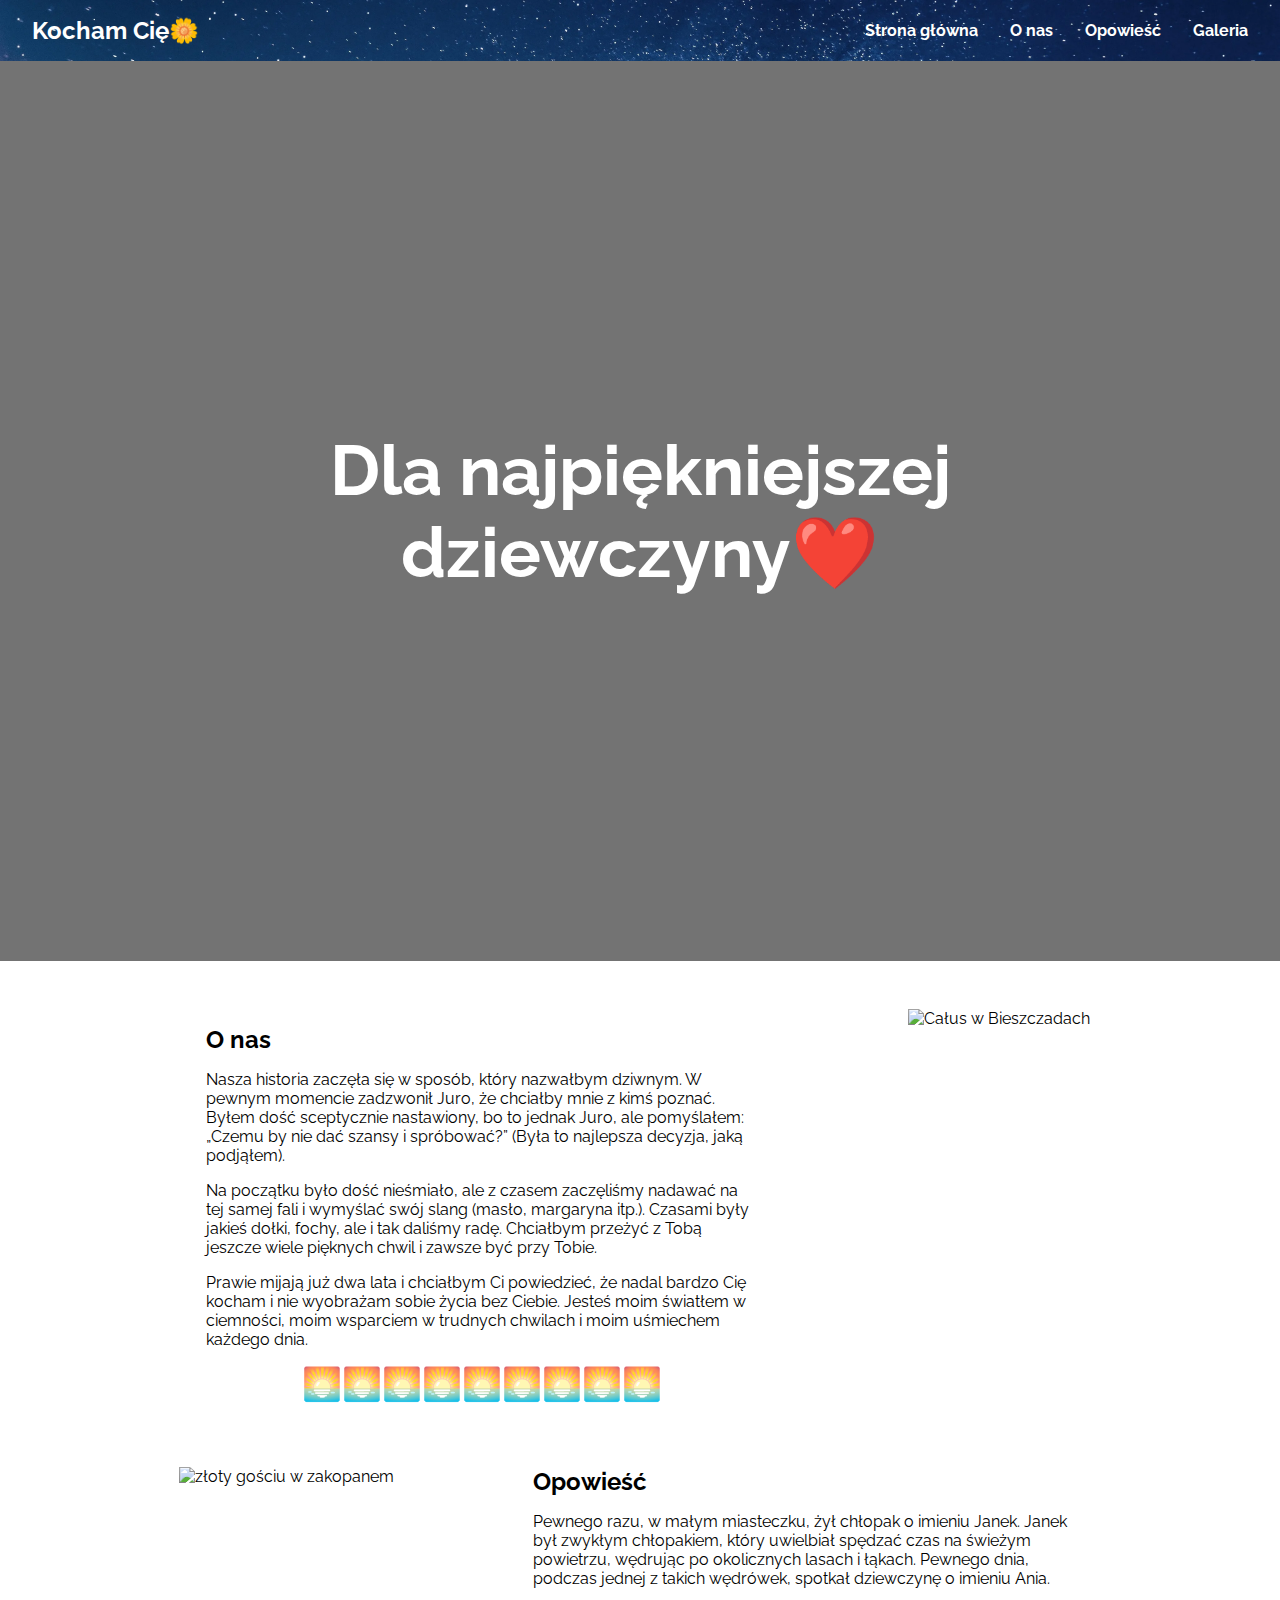
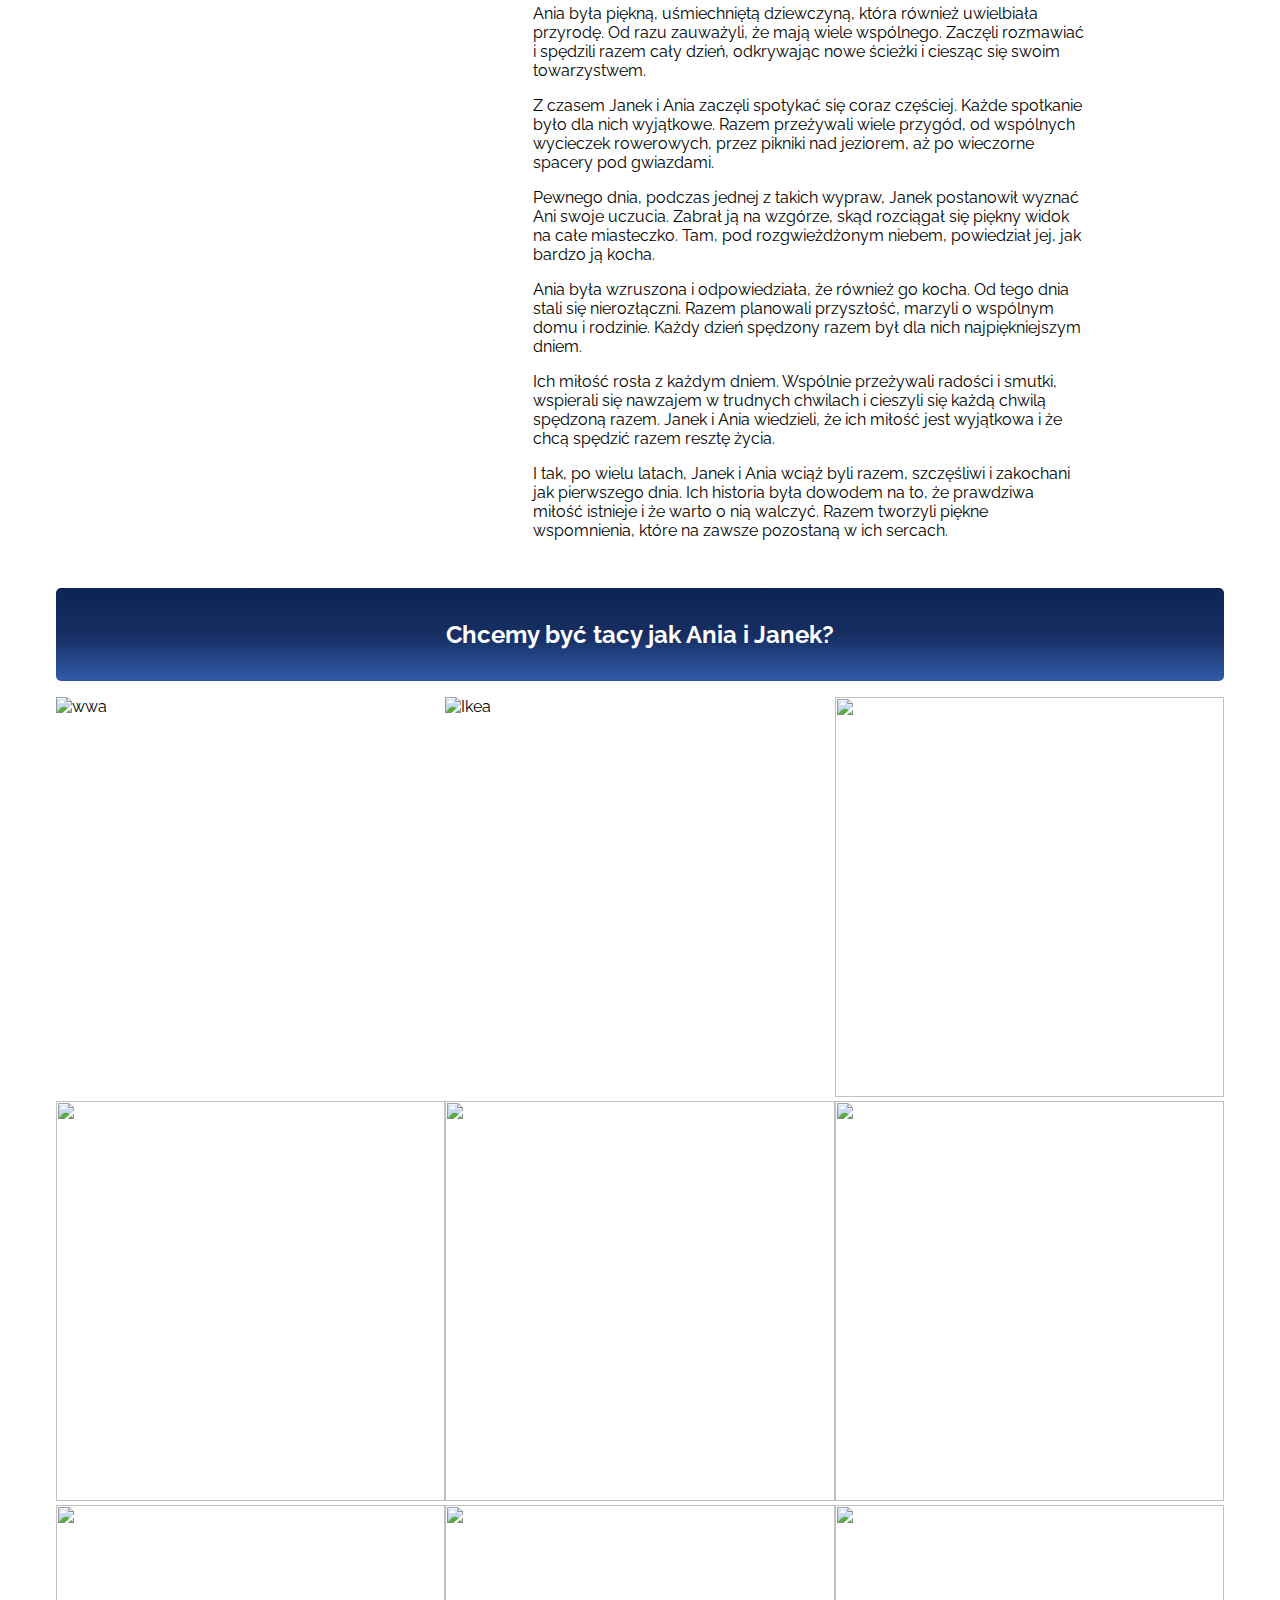
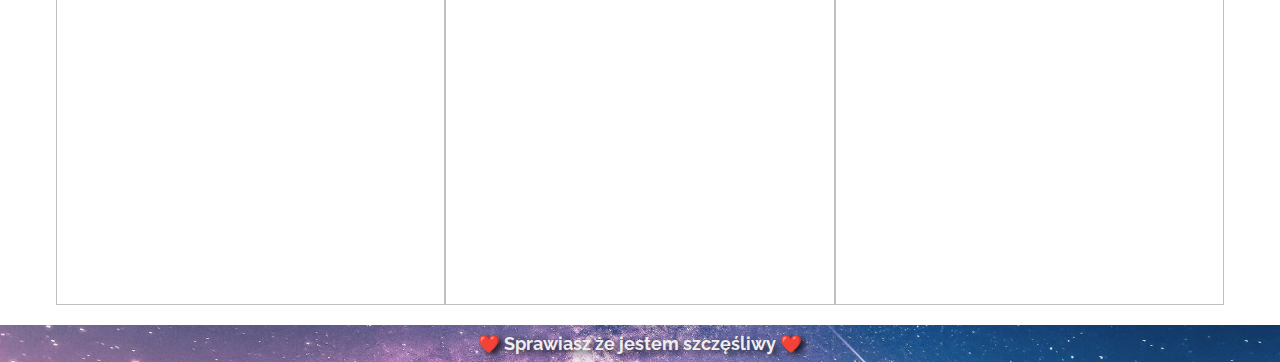
==== content.html @ abdab973 "Add files via upload" ====
<!DOCTYPE html>
<html lang="pl">
  <head>
    <meta charset="UTF-8" />
    <meta name="viewport" content="width=device-width, initial-scale=1.0" />
    <meta name="theme-color" content="rgb(22, 46, 97)" />
    <link rel="icon" href="https://img.icons8.com/doodle/48/hearts--v1.png" />
    <title>Kochanie ☀️</title>
    <title>Dla ❤️</title>
    <link rel="preconnect" href="https://fonts.googleapis.com" />
    <link rel="preconnect" href="https://fonts.gstatic.com" crossorigin />
    <link
      href="https://fonts.googleapis.com/css2?family=Raleway:wght@400;700&display=swap"
      rel="stylesheet"
    />

    <link rel="stylesheet" href="./assets/css/content.css" />
  </head>
  <body>
    <header class="utility-1 header">
      <div class="logo">
        <h2><a href="index.html">Kocham Cię🌼</a></h2>
      </div>
      <nav class="menu">
        <ul>
          <li><a href="#home">Strona główna</a></li>
          <li><a href="#about">O nas</a></li>
          <li><a href="#astory">Opowieść</a></li>
          <li><a href="#mosaic">Galeria</a></li>
        </ul>
      </nav>
    </header>
    <article class="hero-image" id="home">
      <div>
        <h2>Dla najpiękniejszej <br />dziewczyny❤️</h2>
      </div>
    </article>
    <div class="container">
      <main>
        <section>
          <section class="content-container">
            <article class="item-container" id="about">
              <h2>O nas</h2>
              <p>
                Nasza historia zaczęła się w sposób, który nazwałbym dziwnym.
                W pewnym momencie zadzwonił Juro, że chciałby mnie z kimś poznać.
                Byłem dość sceptycznie nastawiony, bo to jednak Juro, ale pomyślałem:
                „Czemu by nie dać szansy i spróbować?” (Była to najlepsza decyzja, jaką podjąłem).
              </p>
              <p>
                Na początku było dość nieśmiało, ale z czasem zaczęliśmy nadawać na tej samej fali i
                wymyślać swój slang (masło, margaryna itp.). Czasami były jakieś dołki, fochy,
                ale i tak daliśmy radę. Chciałbym przeżyć z Tobą jeszcze wiele pięknych chwil i zawsze być przy Tobie.
              </p>
              <p>
                Prawie mijają już dwa lata i chciałbym Ci powiedzieć, że nadal bardzo Cię kocham
                i nie wyobrażam sobie życia bez Ciebie. Jesteś moim światłem w ciemności,
                moim wsparciem w trudnych chwilach i moim uśmiechem każdego dnia.
              </p>
              <div class="icons-content">🌅🌅🌅🌅🌅🌅🌅🌅🌅</div>
            </article>
            <article class="item">
              <img
                src="./assets/img/bieszczady_buzi (2).jpeg"
                alt="Całus w Bieszczadach"
              />
            </article>
          </section>
          <section class="content-container" id="astory">
            <article class="item-container order-1">
              
                <h2>Opowieść</h2>
                <p>
                  Pewnego razu, w małym miasteczku, żył chłopak o imieniu Janek. Janek był zwykłym chłopakiem,
                  który uwielbiał spędzać czas na świeżym powietrzu, wędrując po okolicznych lasach i łąkach.
                  Pewnego dnia, podczas jednej z takich wędrówek, spotkał dziewczynę o imieniu Ania.
                </p>
                <p>
                  Ania była piękną, uśmiechniętą dziewczyną, która również uwielbiała przyrodę. Od razu zauważyli,
                  że mają wiele wspólnego. Zaczęli rozmawiać i spędzili razem cały dzień,
                  odkrywając nowe ścieżki i ciesząc się swoim towarzystwem.
                </p>
                <p>
                  Z czasem Janek i Ania zaczęli spotykać się coraz częściej. Każde spotkanie było dla nich wyjątkowe.
                  Razem przeżywali wiele przygód, od wspólnych wycieczek rowerowych, przez pikniki nad jeziorem, aż po wieczorne spacery pod gwiazdami.
                </p>
                <p>
                  Pewnego dnia, podczas jednej z takich wypraw, Janek postanowił wyznać Ani swoje uczucia. Zabrał ją na wzgórze,
                  skąd rozciągał się piękny widok na całe miasteczko. Tam, pod rozgwieżdżonym niebem, powiedział jej, jak bardzo ją kocha.
                </p>
                <p>
                  Ania była wzruszona i odpowiedziała, że również go kocha. Od tego dnia stali się nierozłączni.
                  Razem planowali przyszłość, marzyli o wspólnym domu i rodzinie. Każdy dzień spędzony razem był dla nich najpiękniejszym dniem.
                </p>
                <p>
                  Ich miłość rosła z każdym dniem. Wspólnie przeżywali radości i smutki,
                  wspierali się nawzajem w trudnych chwilach i cieszyli się każdą chwilą spędzoną razem. Janek i Ania wiedzieli,
                  że ich miłość jest wyjątkowa i że chcą spędzić razem resztę życia.
                </p>
                <p>
                  I tak, po wielu latach, Janek i Ania wciąż byli razem, szczęśliwi i zakochani jak pierwszego dnia.
                  Ich historia była dowodem na to, że prawdziwa miłość istnieje i że warto o nią walczyć. Razem tworzyli piękne wspomnienia,
                  które na zawsze pozostaną w ich sercach.
                </p>
            </article>
            <article class="item-2">
              <img
                src="./assets/img/zloty.jpg"
                alt="złoty gościu w zakopanem"
              />
            </article>
          </section>
        </section>
        <section class="proposal">
          <article class="proposal-text">
            <h2>Chcemy być tacy jak Ania i Janek?</h2>
          </article>
        </section>
        <section class="cards" id="mosaic">
          <div class="card">
            <img
              src="./assets/img/mjs-img/spodniewwa.jpg"
              alt="wwa"
            />
            <aside class="mjs">
              <div>
                <h3>Warszawa</h3>
                <p>
                  Pojechaliśmy po marcina na lotnisko i w Warszawie kupiłem spodnie na wesele twojej kuzynki,
                </p>
              </div>
            </aside>
          </div>
          <div class="card">
            <img
              src="./assets/img/mjs-img/ikea_uro.jpg"
              alt="Ikea"
            />
            <aside class="mjs">
              <div>
                <h3>Urodziny</h3>
                <p>Spontaniczna Ikea w twoje urodziny.</p>
              </div>
            </aside>
          </div>
          <div class="card">
            <img src="./assets/img/mjs-img/biesczady_lustro.jpg" alt="" />
            <aside class="mjs">
              <div>
                <h3>Bieszczady zimą</h3>
                <p>Najbardziej spontaniczny wyjazd jakiego doświadczyłem.</p>
              </div>
            </aside>
          </div>
          <div class="card">
            <img src="./assets/img/mjs-img/istebnioki.jpg" alt="" />
            <aside class="mjs">
              <div>
                <h3>Istebnioki</h3>
                <p> Tutaj szliśmy gdzieś w tych strojach i potem z tego uciekliśmy (bo burza idzie).
                </p>
              </div>
            </aside>
          </div>
          <div class="card">
            <img src="./assets/img/mjs-img/my_zeby.jpg" alt="" />
            <aside class="mjs">
              <div>
                <h3>Pierwsze wspólne wakacje.</h3>
                <p>Niezapomniany czas i dużo wspomnień np. grzybek itp.</p>
              </div>
            </aside>
          </div>
          <div class="card">
            <img src="./assets/img/mjs-img/pierwsze.jpg" alt="" />
            <aside class="mjs">
              <div>
                <h3>Nasze pierwsze zdjęcie</h3>
                <p>Od tego sie powoli wszystko zaczynało.</p>
              </div>
            </aside>
          </div>
          <div class="card">
            <img src="./assets/img/mjs-img/narty.jpg" alt="" />
            <aside class="mjs">
              <div>
                <h3>Narty</h3>
                <p>
                  Pierwsze i ostatnie narty w tamtym roku przed operacja.
                </p>
              </div>
            </aside>
          </div>
          <div class="card">
            <img src="./assets/img/mjs-img/szpital_po powrocie.JPG" alt="" />
            <aside class="mjs">
              <div>
                <h3>Szpital</h3>
                <p>
                  Po powrocie z szpitala odwiedziłem cie i miałaś nosy klaunów 
                  (nie trzeba sie nam przebierać za nich).
                </p>
              </div>
            </aside>
          </div>
          <div class="card">
            <img src="./assets/img/mjs-img/pola.jpg" alt="" />
            <aside class="mjs">
              <div>
                <h3>POLA</h3>
                <p class="poem">
                 Twoja ulubiona polusia a zarazem najwiekszy wróg, czarna kulka która cię raczej nie lubi ale za to ty ją kochasz.
                </p>
              </div>
            </aside>
          </div>
        </section>
      </main>
    </div>
    <footer>
      <h4 class="footer-text">❤️ Sprawiasz że jestem szczęśliwy ❤️</h4>
    </footer>
  </body>
</html>
---- assets/css/content.css ----
/* ******Resets****** */

html {
  font-family: "Raleway", sans-serif;
  scroll-behavior: smooth;
}

*,
::before,
::after {
  box-sizing: border-box;
  margin: 0;
  padding: 0;
}

body {
  overflow-x: hidden;
}

img {
  max-width: 100%;
  height: auto;
}

ul,
li {
  margin: 0;
}

aside {
  margin: 0;
  padding: 0;
}

/* ******Utilities****** */

main {
  flex-grow: 1;
}

.container {
  min-height: 100vh;
  display: flex;
  flex-flow: column nowrap;
}

.utility-1 {
  padding: 1rem;
  background-image: url(../img/header-footer-bg.webp);
  background-repeat: no-repeat;
  background-size: cover;
  /*   background-position: 10% 30%; */
  color: #eee;
}

/* ******Site styles****** */

.cards {
  margin: 0;
  padding: 0;
}

.card {
  position: relative;
  width: 100%;
  margin: 0 auto;
  padding: 0;
}

.card img {
  width: 100%;
  height: 400px;
  object-fit: cover;
}

.mjs {
  position: absolute;
  top: 0;
  left: 0;
  width: 100%;
  height: 100%;
  padding: 1rem;
  background-color: #fff;
  opacity: 0;
  transition: all 0.5s ease-in-out;
}

.card:hover .mjs {
  opacity: 0.75;
}

.mjs > div {
  display: flex;
  flex-direction: column;
  justify-content: center;
  align-items: center;
  width: 100%;
  height: 100%;
  padding: 1rem;
  border: medium solid #447aa8;
  text-align: center;
  font-size: 2rem;
  color: #447aa8;
}

.content-container {
  margin: 1rem;
}

footer {
  text-align: center;
  background-image: url(../img/header-footer-bg.webp);
  background-repeat: no-repeat;
  background-size: cover;
  background-position: 10% 30%;
  color: #eee;
  padding: 0.5rem;
}

.footer-text {
  text-shadow: 4px 3px 6px rgba(0, 0, 0, 0.75);
  font-size: 1.1rem;
}

.header {
  position: sticky;
  top: 0;
  display: flex;
  flex-flow: column nowrap;
  align-items: center;
  text-align: center;
  z-index: 999;
}

.hero-image {
  min-height: 100vh;
  background-image: url(../img/kamien2.jpg);
  background-size: cover;
  background-repeat: no-repeat;
  background-position: center center;
}

.hero-image div {
  min-height: inherit;
  display: flex;
  justify-content: center;
  align-items: center;
  background-color: rgba(0, 0, 0, 0.55);
  text-align: center;
}

.hero-image h2 {
  color: #fff;
  font-size: 5.5vw;
}

.item-container {
  padding: 1.5rem;
}

.item-container p {
  margin-top: 1rem;
}

.icons-content {
  display: flex;
  justify-content: center;
  align-items: center;
  margin: 1rem 0 0 0;
  text-align: center;
  font-size: 1.7rem;
}

.logo a {
  color: #fff;
  text-decoration: none;
}

.logo h2 {
  margin-left: 1rem;
}

/* .menu {
  display: none;
} */

.menu ul {
  list-style-type: none;
  width: 100%;
  display: flex;
}

.menu li {
  padding: 0.3rem 0.5rem;
  font-weight: bold;
}

.menu a {
  text-decoration: none;
  color: #fff;
}

.menu a:hover {
  color: #888;
}

.mosaic-grid {
  position: relative;
}

.poem {
  text-align: left;
  font-size: 1.5rem;
}

.proposal {
  width: 100%;
  margin: 1rem auto;
  background-image: linear-gradient(
    rgb(13, 37, 84),
    rgb(22, 46, 97),
    rgb(50, 90, 170)
  );
  border-radius: 5px;
}

.proposal-text {
  padding: 2rem;
  text-align: center;
  color: #fff;
}

/* ******Media Queries****** */

@media screen and (min-width: 1024px) {
  .cards {
    display: grid;
    grid-template-columns: repeat(3, 1fr);
    grid-template-rows: repeat(3, 1fr);
  }

  .card img {
    width: 100%;
    height: 400px;
    object-fit: cover;
  }

  .container {
    max-width: 1200px;
    margin: 0 auto;
  }

  .content-container {
    display: flex;
    justify-content: space-evenly;
    margin: 2rem auto;
  }

  .header {
    flex-flow: row nowrap;
    justify-content: space-between;
    align-items: center;
    text-align: initial;
  }

  .item-container {
    flex: 0 1 50%;
    padding: 1rem;
  }

  .item img {
    width: 410px;
    height: 450px;
  }

  .item-2 img {
    margin-top: 1rem;
    width: 400px;
    height: 400px;
  }

  .icons-content {
    margin: 1rem 0 0 0;
    text-align: center;
    font-size: 2rem;
  }

  .logo:hover {
    transform: scale(1.1);
  }

  main {
    padding: 1rem;
  }

  .menu {
    display: initial;
  }

  .menu ul {
    display: flex;
    align-items: center;
  }

  .menu li {
    margin: 0 0.5rem;
  }

  .mosaic-grid {
    display: grid;
    grid-template-columns: repeat(3, 1fr);
    grid-template-rows: repeat(3, 1fr);
    padding: 0.5rem;
  }

  .order-1 {
    order: 1;
  }
}
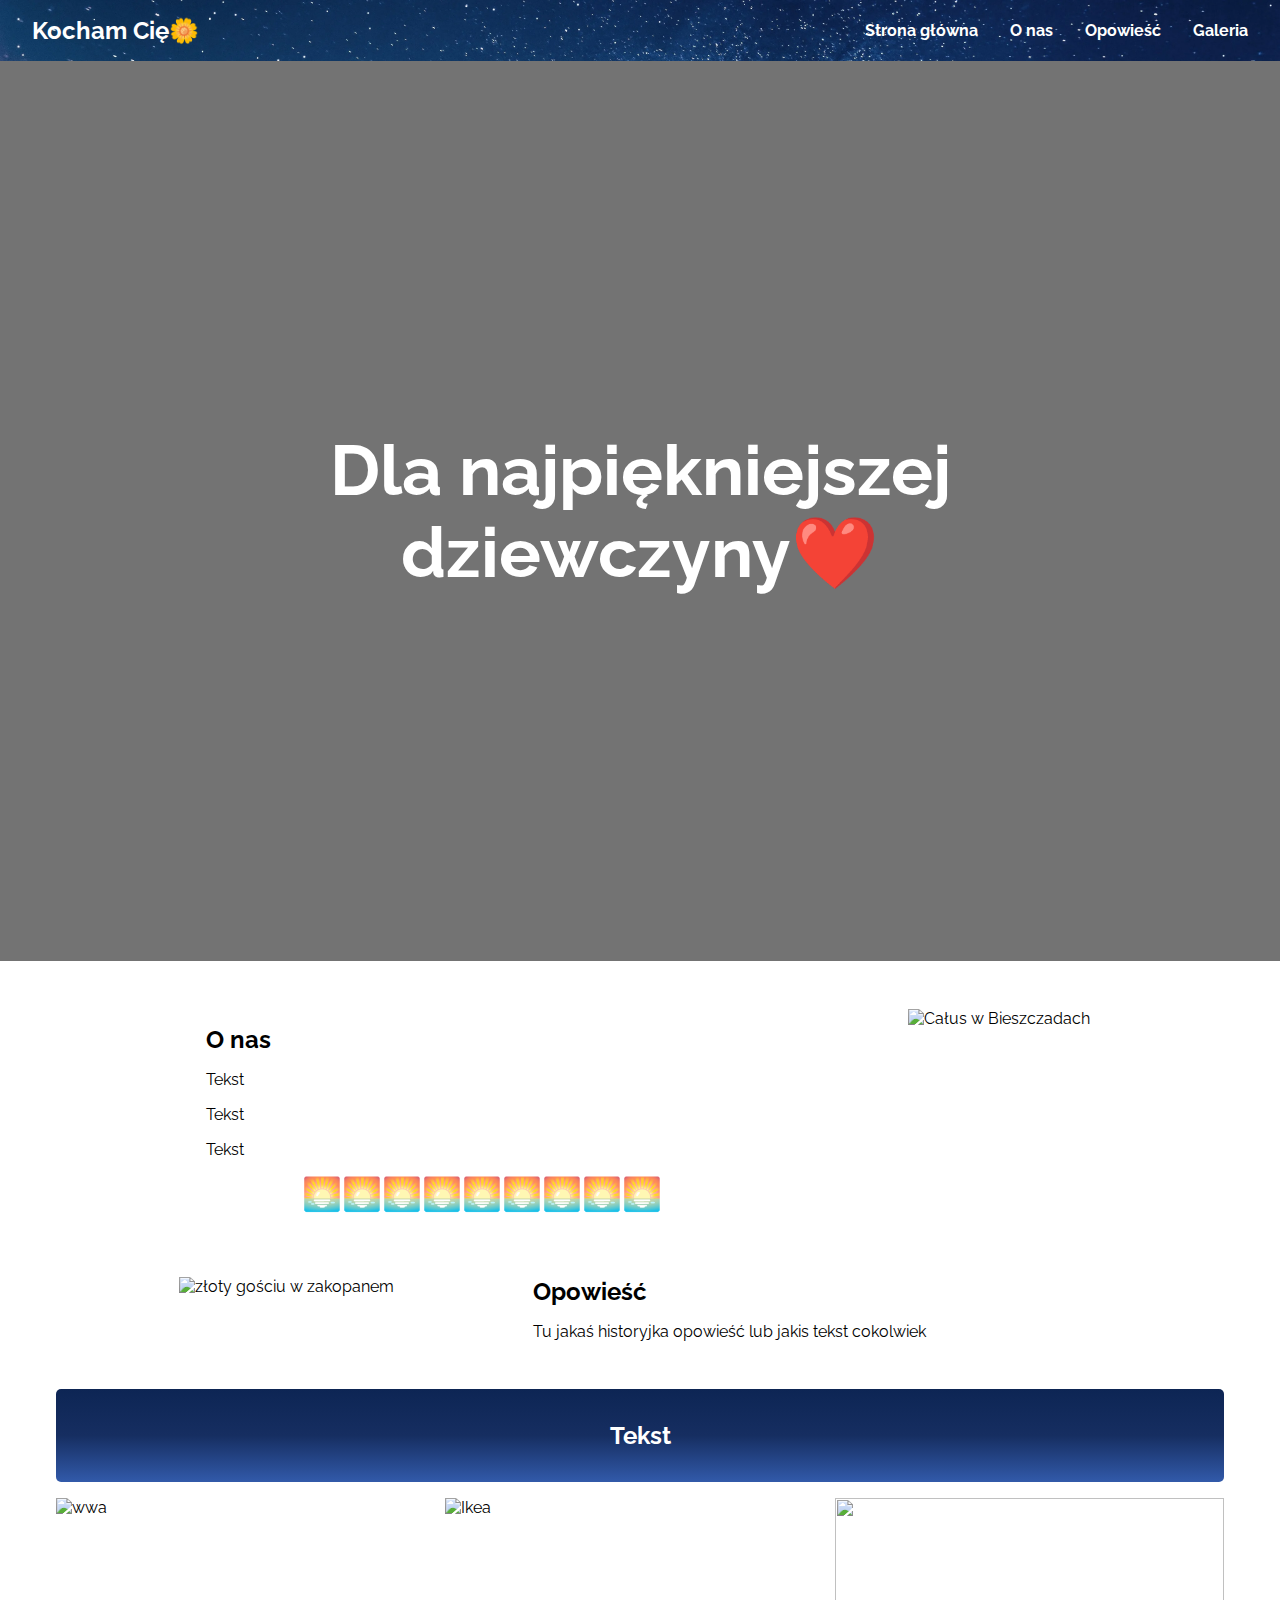
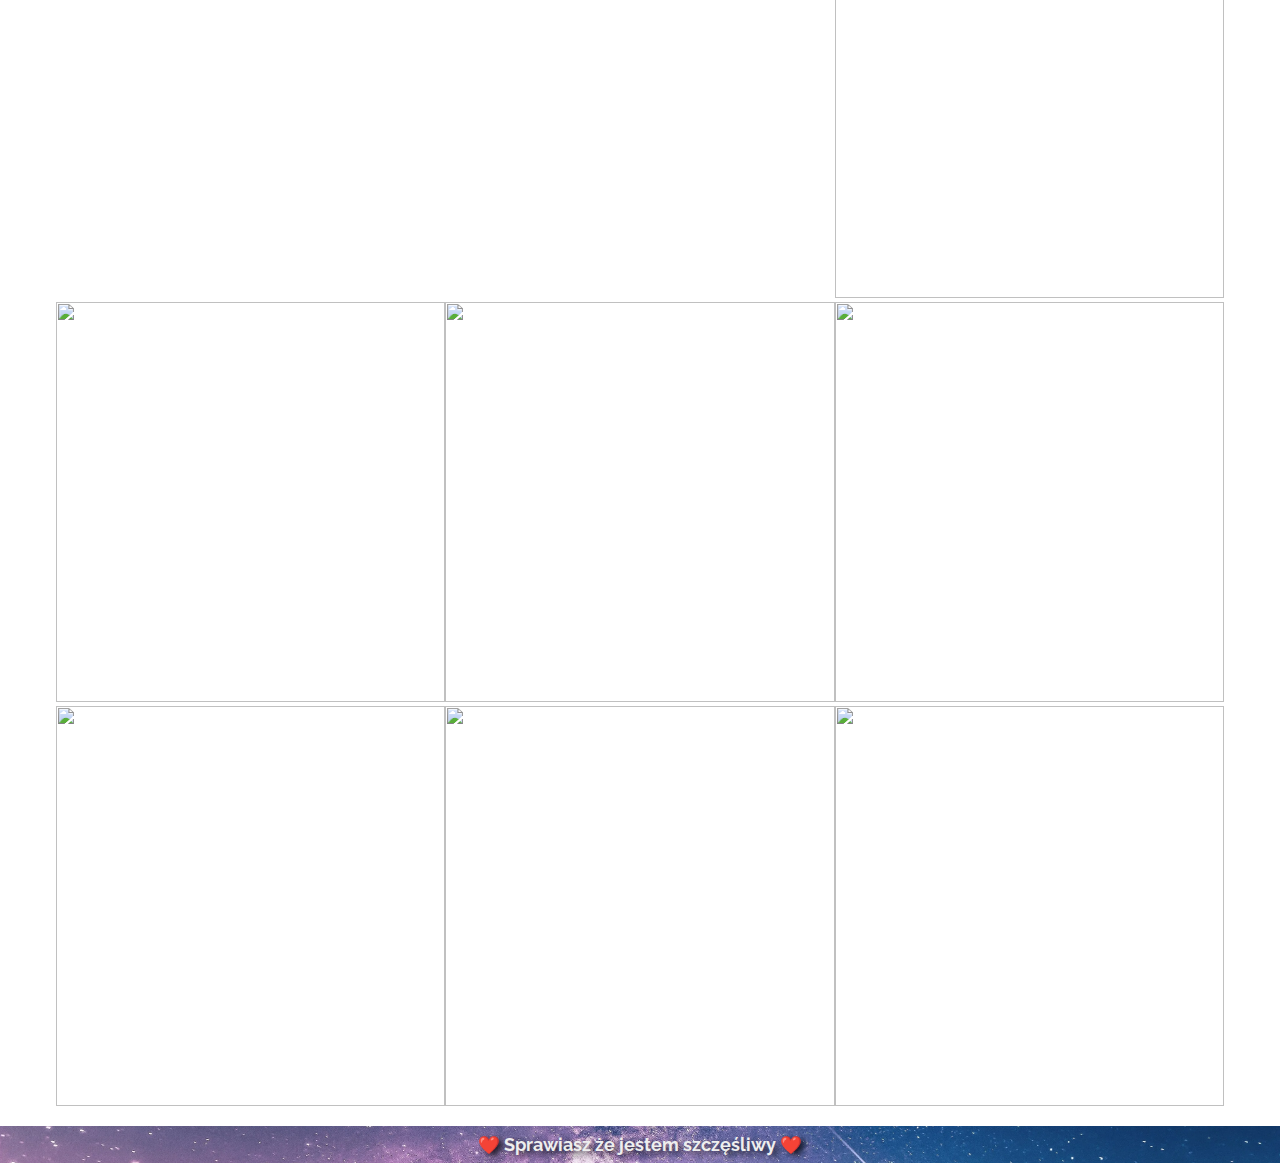
==== commit 109420b1: "Update content.html" ====
--- a/content.html
+++ b/content.html
@@ -42,20 +42,13 @@
             <article class="item-container" id="about">
               <h2>O nas</h2>
               <p>
-                Nasza historia zaczęła się w sposób, który nazwałbym dziwnym.
-                W pewnym momencie zadzwonił Juro, że chciałby mnie z kimś poznać.
-                Byłem dość sceptycznie nastawiony, bo to jednak Juro, ale pomyślałem:
-                „Czemu by nie dać szansy i spróbować?” (Była to najlepsza decyzja, jaką podjąłem).
+                Tekst
               </p>
               <p>
-                Na początku było dość nieśmiało, ale z czasem zaczęliśmy nadawać na tej samej fali i
-                wymyślać swój slang (masło, margaryna itp.). Czasami były jakieś dołki, fochy,
-                ale i tak daliśmy radę. Chciałbym przeżyć z Tobą jeszcze wiele pięknych chwil i zawsze być przy Tobie.
+               Tekst
               </p>
               <p>
-                Prawie mijają już dwa lata i chciałbym Ci powiedzieć, że nadal bardzo Cię kocham
-                i nie wyobrażam sobie życia bez Ciebie. Jesteś moim światłem w ciemności,
-                moim wsparciem w trudnych chwilach i moim uśmiechem każdego dnia.
+             Tekst
               </p>
               <div class="icons-content">🌅🌅🌅🌅🌅🌅🌅🌅🌅</div>
             </article>
@@ -71,36 +64,7 @@
               
                 <h2>Opowieść</h2>
                 <p>
-                  Pewnego razu, w małym miasteczku, żył chłopak o imieniu Janek. Janek był zwykłym chłopakiem,
-                  który uwielbiał spędzać czas na świeżym powietrzu, wędrując po okolicznych lasach i łąkach.
-                  Pewnego dnia, podczas jednej z takich wędrówek, spotkał dziewczynę o imieniu Ania.
-                </p>
-                <p>
-                  Ania była piękną, uśmiechniętą dziewczyną, która również uwielbiała przyrodę. Od razu zauważyli,
-                  że mają wiele wspólnego. Zaczęli rozmawiać i spędzili razem cały dzień,
-                  odkrywając nowe ścieżki i ciesząc się swoim towarzystwem.
-                </p>
-                <p>
-                  Z czasem Janek i Ania zaczęli spotykać się coraz częściej. Każde spotkanie było dla nich wyjątkowe.
-                  Razem przeżywali wiele przygód, od wspólnych wycieczek rowerowych, przez pikniki nad jeziorem, aż po wieczorne spacery pod gwiazdami.
-                </p>
-                <p>
-                  Pewnego dnia, podczas jednej z takich wypraw, Janek postanowił wyznać Ani swoje uczucia. Zabrał ją na wzgórze,
-                  skąd rozciągał się piękny widok na całe miasteczko. Tam, pod rozgwieżdżonym niebem, powiedział jej, jak bardzo ją kocha.
-                </p>
-                <p>
-                  Ania była wzruszona i odpowiedziała, że również go kocha. Od tego dnia stali się nierozłączni.
-                  Razem planowali przyszłość, marzyli o wspólnym domu i rodzinie. Każdy dzień spędzony razem był dla nich najpiękniejszym dniem.
-                </p>
-                <p>
-                  Ich miłość rosła z każdym dniem. Wspólnie przeżywali radości i smutki,
-                  wspierali się nawzajem w trudnych chwilach i cieszyli się każdą chwilą spędzoną razem. Janek i Ania wiedzieli,
-                  że ich miłość jest wyjątkowa i że chcą spędzić razem resztę życia.
-                </p>
-                <p>
-                  I tak, po wielu latach, Janek i Ania wciąż byli razem, szczęśliwi i zakochani jak pierwszego dnia.
-                  Ich historia była dowodem na to, że prawdziwa miłość istnieje i że warto o nią walczyć. Razem tworzyli piękne wspomnienia,
-                  które na zawsze pozostaną w ich sercach.
+                Tu jakaś historyjka opowieść lub jakis tekst cokolwiek
                 </p>
             </article>
             <article class="item-2">
@@ -113,7 +77,7 @@
         </section>
         <section class="proposal">
           <article class="proposal-text">
-            <h2>Chcemy być tacy jak Ania i Janek?</h2>
+            <h2>Tekst</h2>
           </article>
         </section>
         <section class="cards" id="mosaic">
@@ -124,9 +88,9 @@
             />
             <aside class="mjs">
               <div>
-                <h3>Warszawa</h3>
+                <h3>sytuacja</h3>
                 <p>
-                  Pojechaliśmy po marcina na lotnisko i w Warszawie kupiłem spodnie na wesele twojej kuzynki,
+                  Opis sytuacji
                 </p>
               </div>
             </aside>
@@ -136,10 +100,12 @@
               src="./assets/img/mjs-img/ikea_uro.jpg"
               alt="Ikea"
             />
-            <aside class="mjs">
+             <aside class="mjs">
               <div>
-                <h3>Urodziny</h3>
-                <p>Spontaniczna Ikea w twoje urodziny.</p>
+                <h3>sytuacja</h3>
+                <p>
+                  Opis sytuacji
+                </p>
               </div>
             </aside>
           </div>
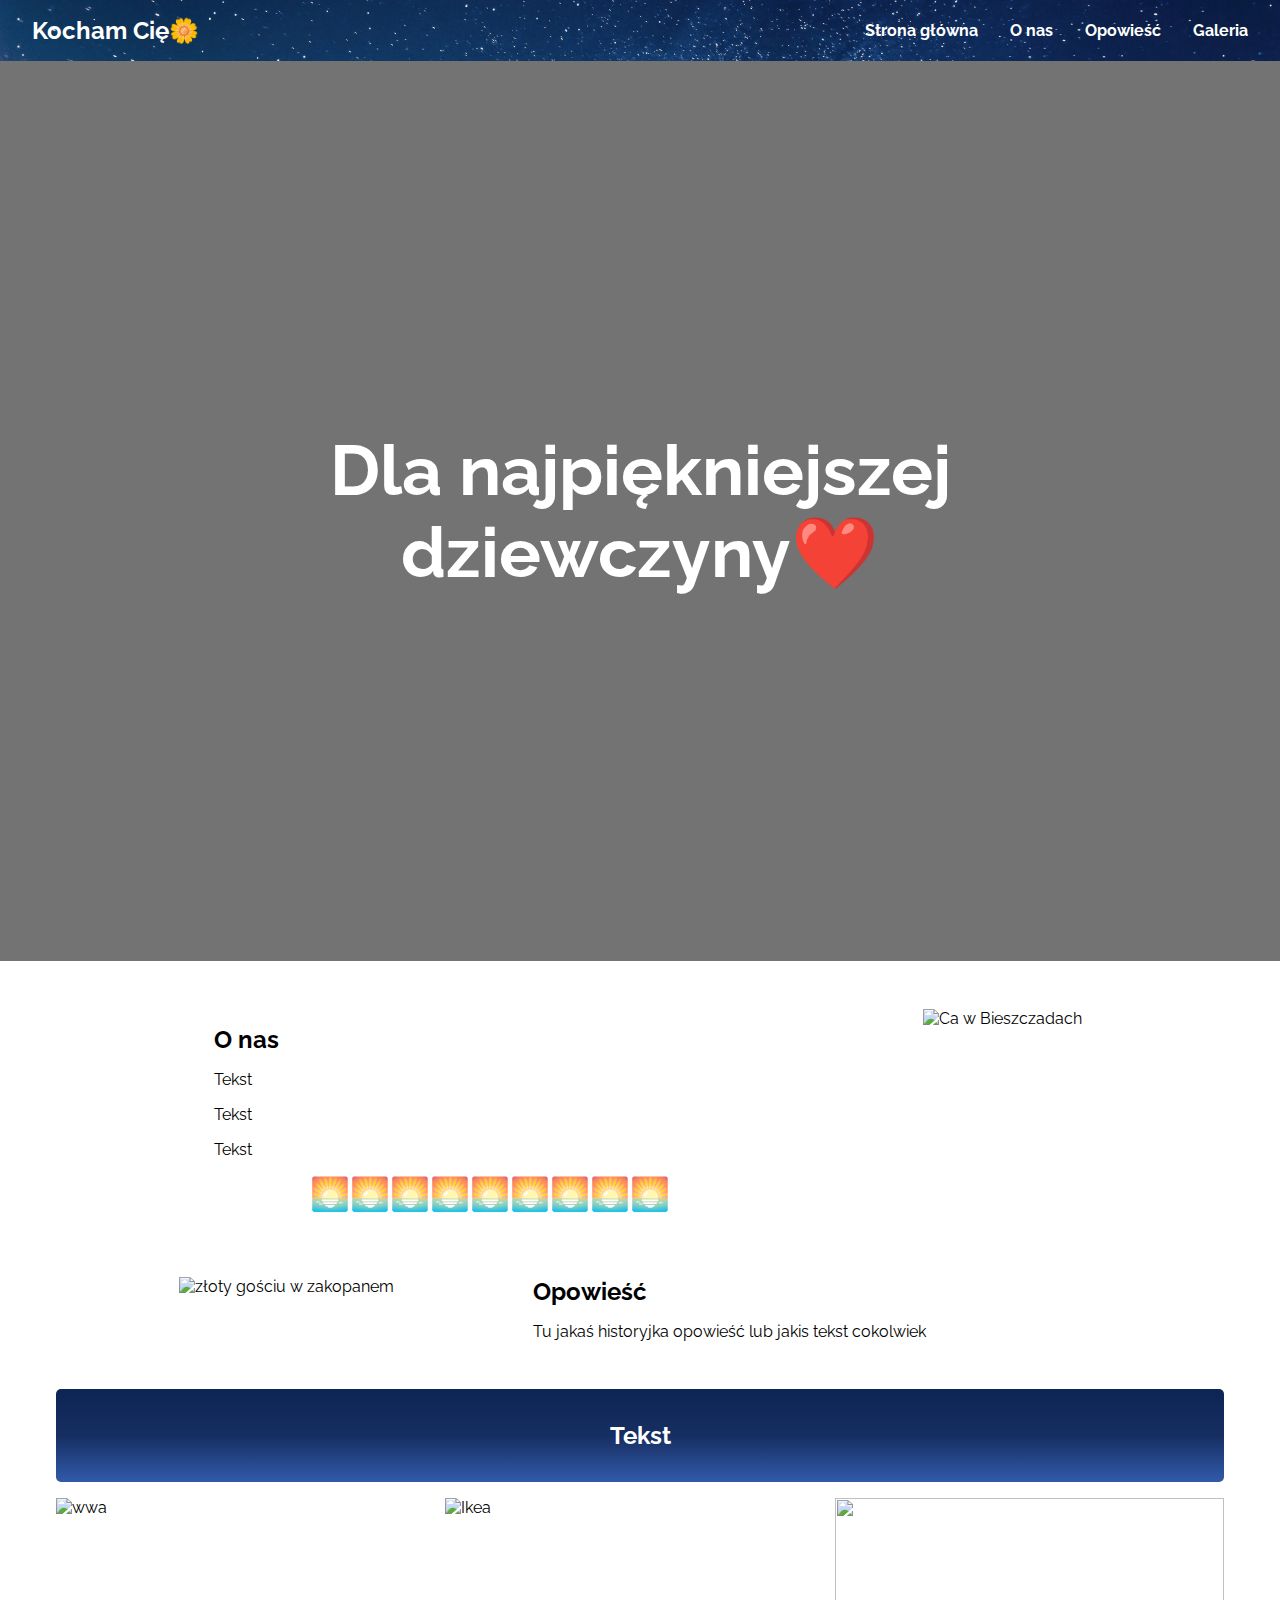
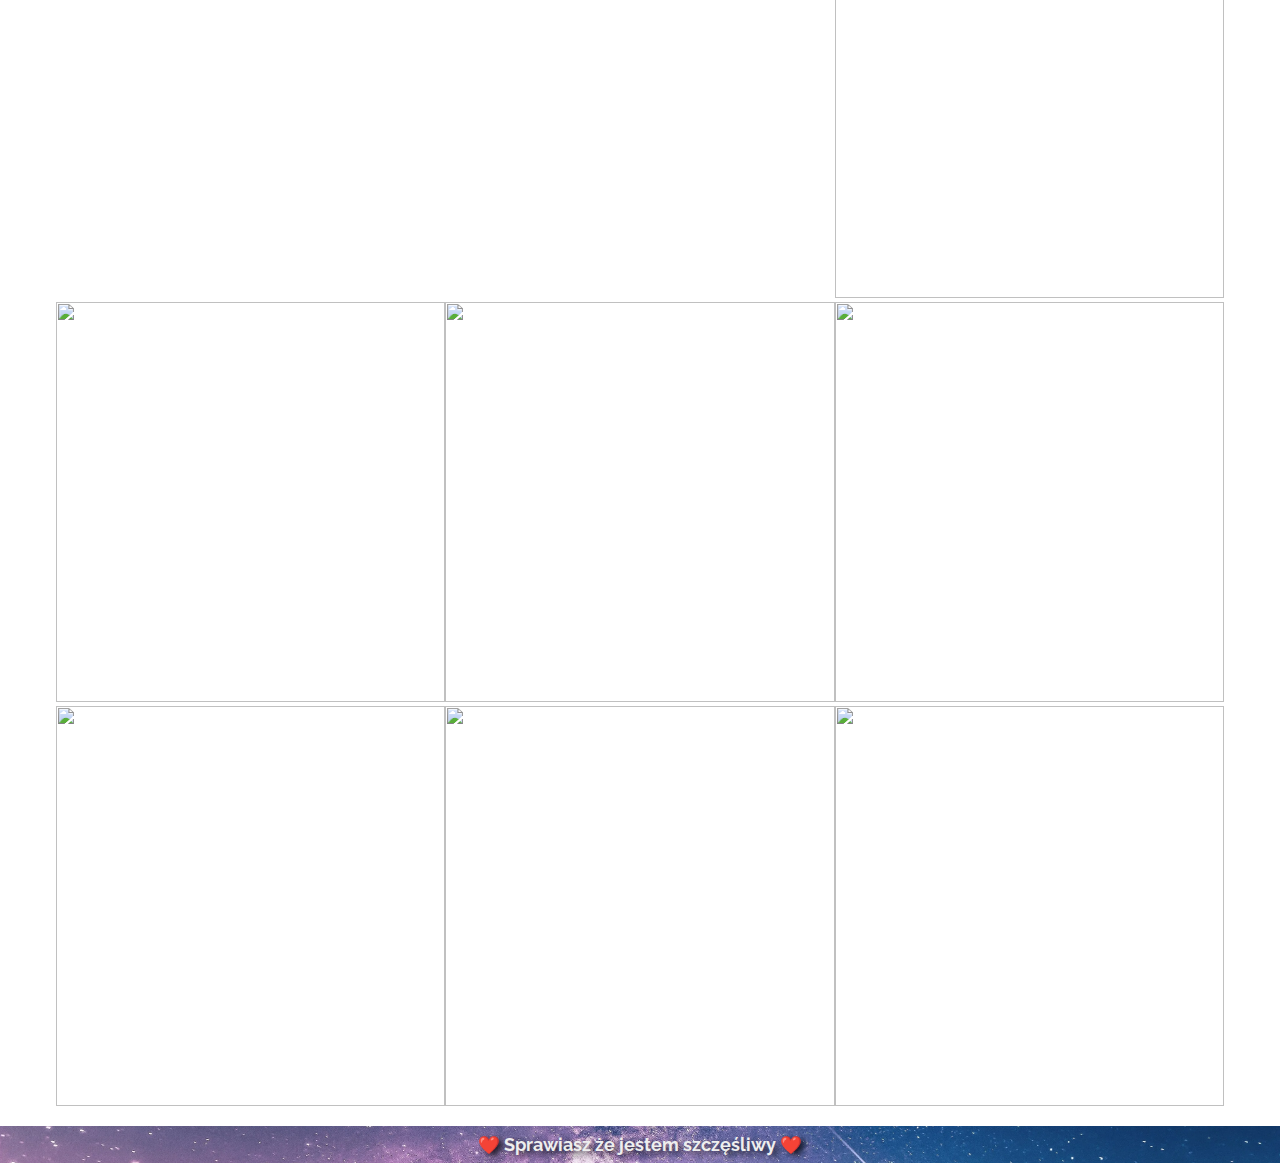
==== commit e8ab9a98: "Update content.html" ====
--- a/content.html
+++ b/content.html
@@ -54,8 +54,8 @@
             </article>
             <article class="item">
               <img
-                src="./assets/img/bieszczady_buzi (2).jpeg"
-                alt="Całus w Bieszczadach"
+                src="./assets/img/jajko.jpg"
+                alt="Ca w Bieszczadach"
               />
             </article>
           </section>
